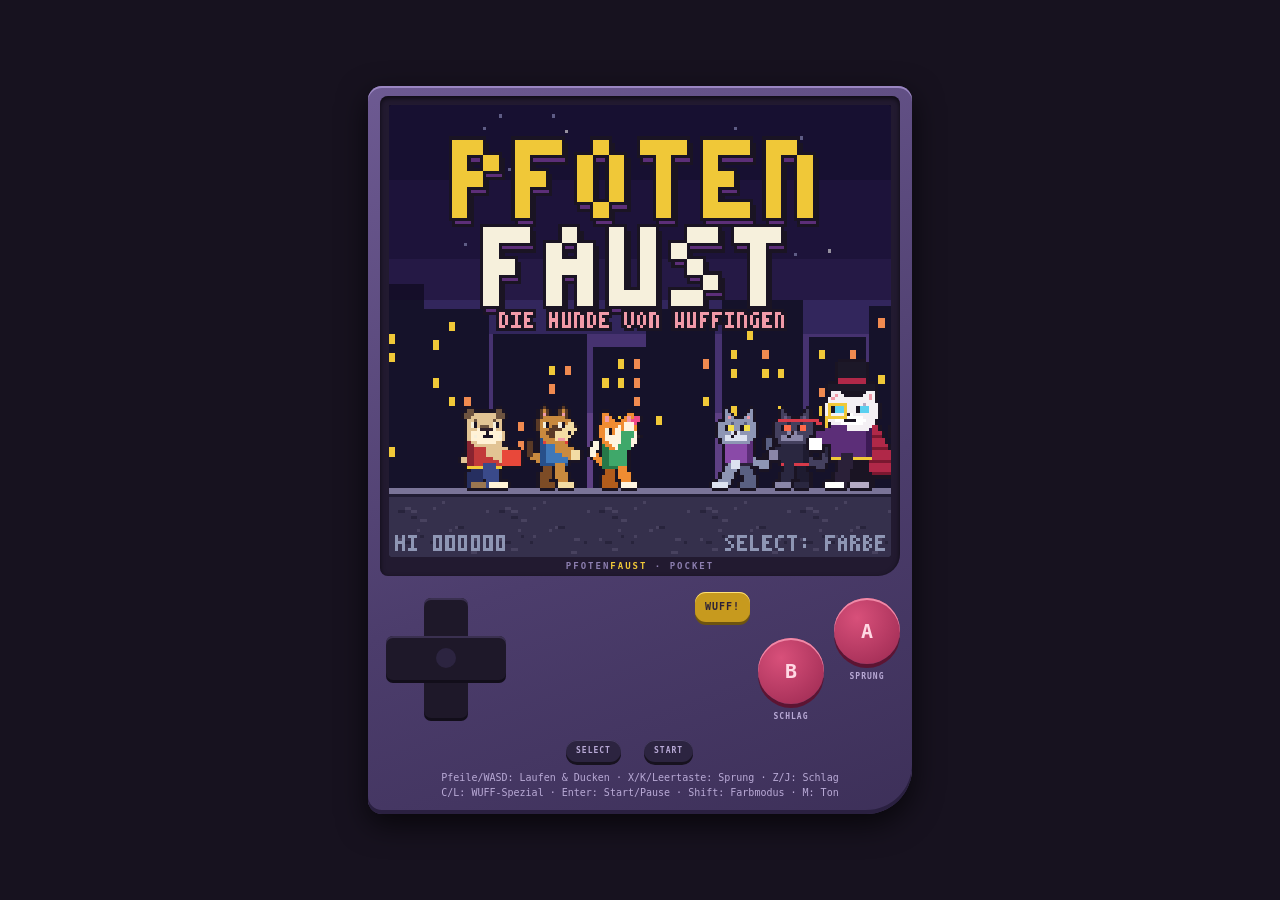
==== pfotenfaust/index.html @ c5bfc9c6 "Add Pfotenfaust: original retro handheld-style brawler (dogs vs. cats, PWA) Five levels with bosses," ====
<!DOCTYPE html>
<html lang="de">
<head>
<meta charset="utf-8">
<title>Pfotenfaust – Die Hunde von Wuffingen</title>
<meta name="viewport" content="width=device-width, initial-scale=1, maximum-scale=1, user-scalable=no">
<meta name="theme-color" content="#2a2038">
<meta name="mobile-web-app-capable" content="yes">
<meta name="apple-mobile-web-app-capable" content="yes">
<link rel="manifest" href="manifest.json">
<style>
  * { box-sizing: border-box; -webkit-tap-highlight-color: transparent; }
  html, body { margin: 0; height: 100%; background: #17121f; overflow: hidden; overscroll-behavior: none;
    font-family: ui-monospace, "SF Mono", Menlo, Consolas, monospace; color: #cfc6e0;
    -webkit-user-select: none; user-select: none; -webkit-touch-callout: none; touch-action: none; }
  body { display: flex; align-items: center; justify-content: center; }
  .gb { --cw: min(94vw, calc((100dvh - 250px) * 1.111), 520px); width: calc(var(--cw) + 24px); max-width: 100vw;
    background: linear-gradient(160deg, #6d5a92, #4c3d6c 60%, #3d3059); border-radius: 14px 14px 46px 14px; padding: 10px 12px 14px;
    box-shadow: inset 0 2px 0 #9a86c2, inset 0 -4px 0 #2a2040, 0 10px 30px #000a; }
  .bezel { background: #221a30; border-radius: 8px 8px 22px 8px; padding: 9px 9px 5px; box-shadow: inset 0 2px 5px #000a; }
  canvas { display: block; width: calc(var(--cw) - 18px); aspect-ratio: 160 / 144; margin: 0 auto; background: #000;
    image-rendering: pixelated; image-rendering: crisp-edges; border-radius: 2px; }
  .brand { font-size: 9px; letter-spacing: 2px; text-align: center; color: #8d7fb0; padding-top: 4px; font-weight: 700; }
  .brand b { color: #f0c838; }
  .ctrl { position: relative; height: 176px; margin-top: 10px; }
  #dpad { position: absolute; left: 0; top: 6px; width: 132px; height: 132px; border-radius: 50%; touch-action: none; }
  #dpad::before, #dpad::after { content: ""; position: absolute; background: #1e1829; border-radius: 7px; box-shadow: inset 0 2px 0 #3a3050, 0 3px 0 #120e1a; }
  #dpad::before { left: 44px; top: 6px; width: 44px; height: 120px; }
  #dpad::after { left: 6px; top: 44px; width: 120px; height: 44px; }
  #dpad i { position: absolute; left: 56px; top: 56px; width: 20px; height: 20px; border-radius: 50%; background: #2c2440; z-index: 2; }
  .btn { position: absolute; width: 66px; height: 66px; border-radius: 50%; background: radial-gradient(circle at 35% 30%, #d8507a, #9a2850);
    box-shadow: 0 4px 0 #5c1432, inset 0 2px 0 #f08aa8; color: #ffd9e4; font-weight:700; font-size:20px; line-height:66px; text-align: center; touch-action: none; }
  .btn small { position: absolute; left: 0; right: 0; bottom: -17px; font-weight:700; font-size:8px; line-height:1; letter-spacing: 1px; color: #b9aad6; }
  .btn.on, .pill.on { transform: translateY(3px); box-shadow: 0 1px 0 #5c1432; filter: brightness(1.25); }
  #bA { right: 0; top: 12px; } #bB { right: 76px; top: 52px; }
  .pill { position: absolute; height: 22px; border-radius: 11px; background: #2c2440; box-shadow: 0 3px 0 #17121f, inset 0 1px 0 #4a3f66;
    color: #b9aad6; font-weight:700; font-size:8px; line-height:22px; letter-spacing: 1px; text-align: center; padding: 0 10px; touch-action: none; }
  #bC { right: 150px; top: 6px; background: #c79a1e; color: #2a2038; box-shadow: 0 3px 0 #6e5410, inset 0 1px 0 #ffe27a; height: 30px; line-height: 30px; font-size: 10px; }
  #bSel { left: calc(50% - 74px); bottom: 0; } #bSta { left: calc(50% + 4px); bottom: 0; }
  .keys { display: none; font-size: 10px; text-align: center; margin-top: 8px; color: #b9aad6; line-height: 1.5; }
  @media (hover: hover) and (pointer: fine) { .keys { display: block; } .gb { --cw: min(94vw, calc((100dvh - 290px) * 1.111), 520px); } }
  @media (orientation: landscape) and (max-height: 520px) {
    .gb { --cw: calc((100dvh - 34px) * 1.111); width: 100vw; height: 100dvh; border-radius: 0; padding: 6px 0; display: flex; justify-content: center; }
    .bezel { padding: 6px 8px 2px; border-radius: 8px; }
    .ctrl { position: static; height: 0; margin: 0; }
    #dpad { left: max(6px, calc((100vw - var(--cw)) / 4 - 70px)); top: auto; bottom: 34px; }
    #bA { right: max(8px, calc((100vw - var(--cw)) / 4 - 70px)); top: auto; bottom: 100px; }
    #bB { right: calc(max(8px, calc((100vw - var(--cw)) / 4 - 70px)) + 72px); top: auto; bottom: 50px; }
    #bC { right: max(8px, calc((100vw - var(--cw)) / 4 - 70px)); top: 14px; }
    #bSel { left: 10px; top: 12px; bottom: auto; } #bSta { left: 76px; top: 12px; bottom: auto; }
    .keys { display: none !important; }
  }
</style>
</head>
<body>
<div class="gb">
  <div class="bezel">
    <canvas id="scr" width="160" height="144"></canvas>
    <div class="brand">PFOTEN<b>FAUST</b> · POCKET</div>
  </div>
  <div class="ctrl">
    <div id="dpad"><i></i></div>
    <div class="pill" id="bC" data-k="c">WUFF!</div>
    <div class="btn" id="bB" data-k="b">B<small>SCHLAG</small></div>
    <div class="btn" id="bA" data-k="a">A<small>SPRUNG</small></div>
    <div class="pill" id="bSel" data-k="select">SELECT</div>
    <div class="pill" id="bSta" data-k="start">START</div>
  </div>
  <div class="keys">Pfeile/WASD: Laufen &amp; Ducken · X/K/Leertaste: Sprung · Z/J: Schlag<br>C/L: WUFF-Spezial · Enter: Start/Pause · Shift: Farbmodus · M: Ton</div>
</div>
<script src="js/gfx.js"></script>
<script src="js/bg.js"></script>
<script src="js/audio.js"></script>
<script src="js/game.js"></script>
<script>if ('serviceWorker' in navigator && location.protocol === 'https:' && !/claude/.test(location.hostname)) navigator.serviceWorker.register('sw.js').catch(() => {});</script>
</body>
</html>
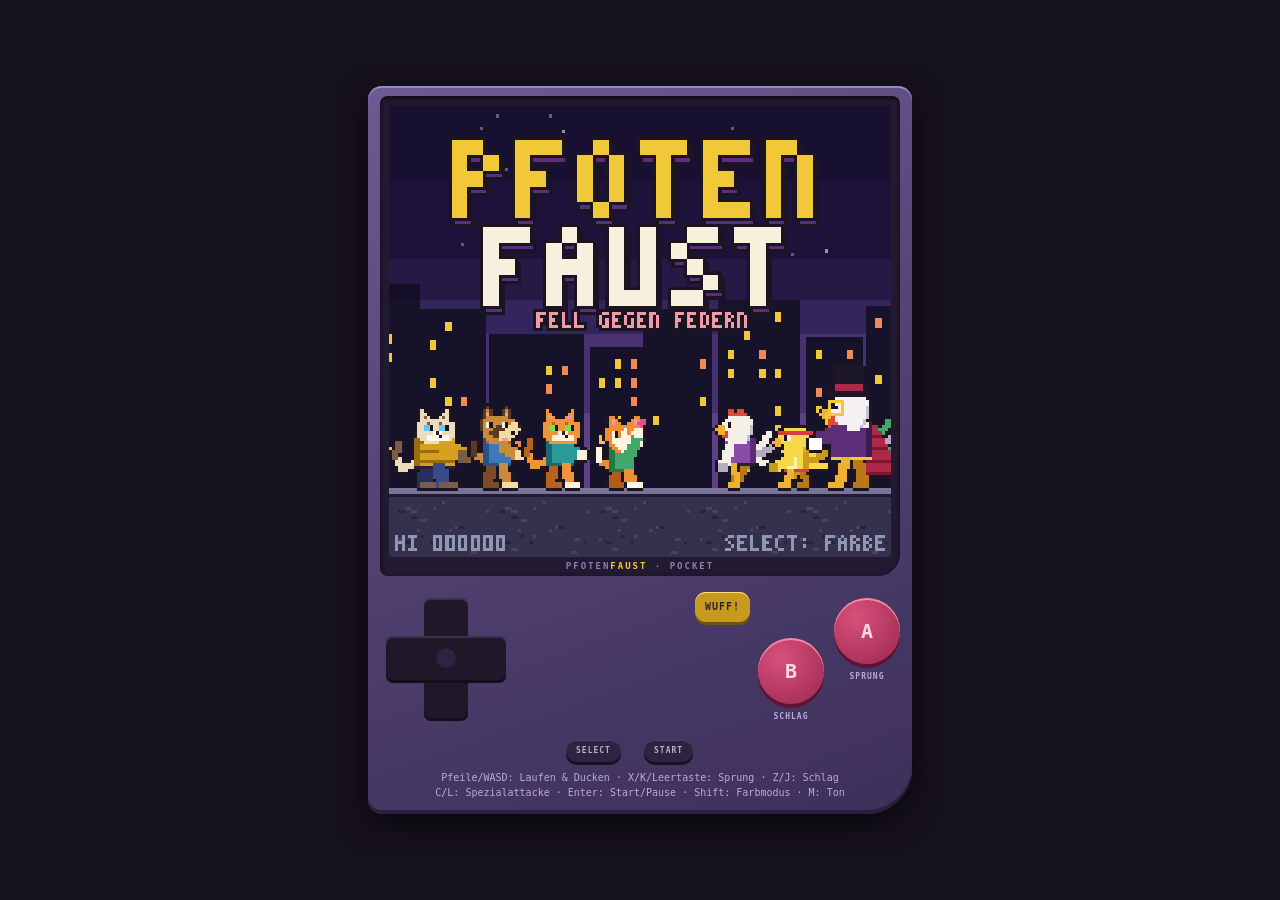
==== commit 8b1af993: "Pfotenfaust: choose team dogs or cats, enemies are now chickens Adds a team select at the start (thr" ====
--- a/pfotenfaust/index.html
+++ b/pfotenfaust/index.html
@@ -2,7 +2,7 @@
 <html lang="de">
 <head>
 <meta charset="utf-8">
-<title>Pfotenfaust – Die Hunde von Wuffingen</title>
+<title>Pfotenfaust – Fell gegen Federn</title>
 <meta name="viewport" content="width=device-width, initial-scale=1, maximum-scale=1, user-scalable=no">
 <meta name="theme-color" content="#2a2038">
 <meta name="mobile-web-app-capable" content="yes">
@@ -66,7 +66,7 @@
     <div class="pill" id="bSel" data-k="select">SELECT</div>
     <div class="pill" id="bSta" data-k="start">START</div>
   </div>
-  <div class="keys">Pfeile/WASD: Laufen &amp; Ducken · X/K/Leertaste: Sprung · Z/J: Schlag<br>C/L: WUFF-Spezial · Enter: Start/Pause · Shift: Farbmodus · M: Ton</div>
+  <div class="keys">Pfeile/WASD: Laufen &amp; Ducken · X/K/Leertaste: Sprung · Z/J: Schlag<br>C/L: Spezialattacke · Enter: Start/Pause · Shift: Farbmodus · M: Ton</div>
 </div>
 <script src="js/gfx.js"></script>
 <script src="js/bg.js"></script>
